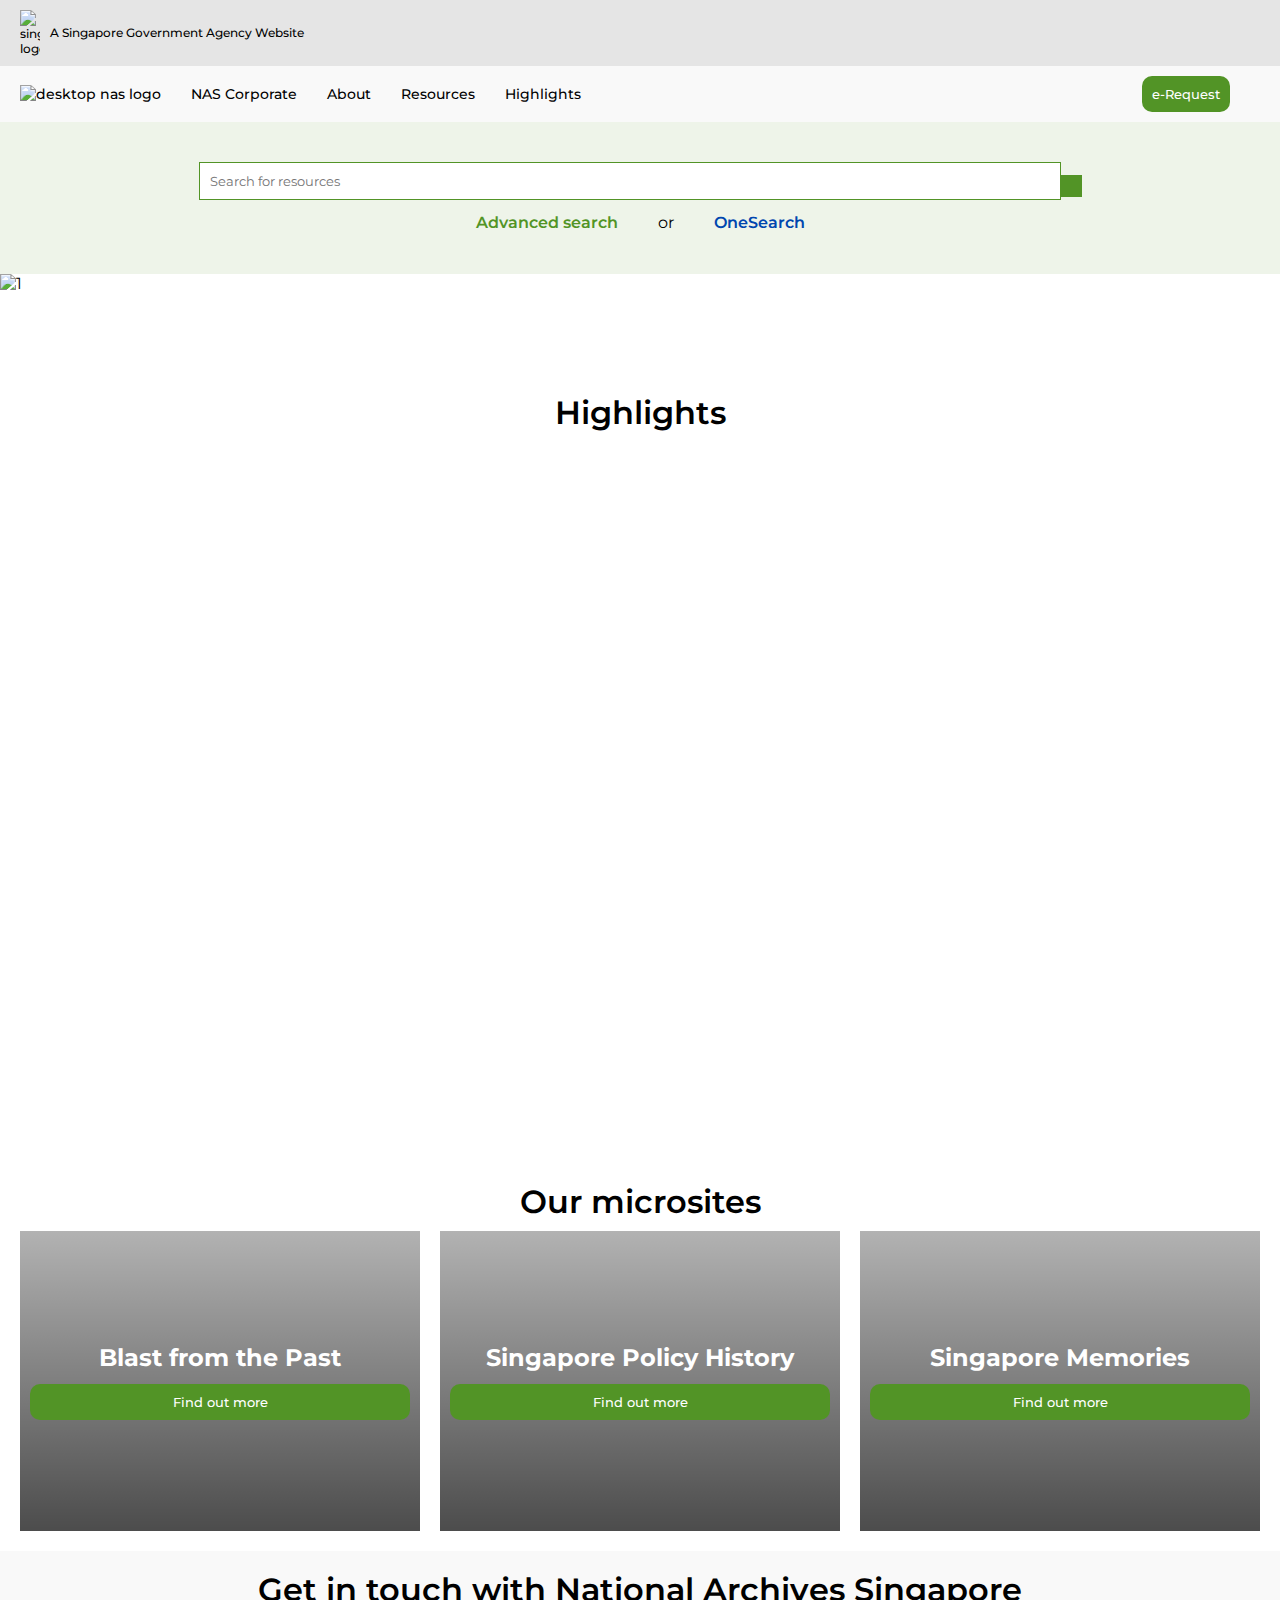
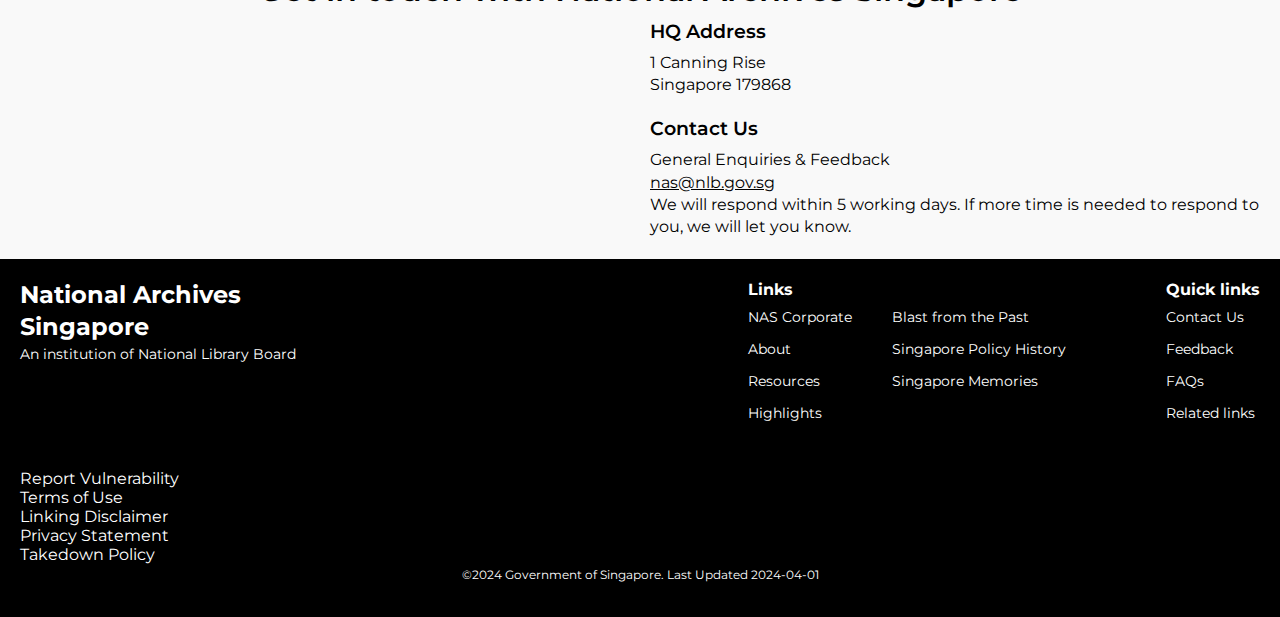
==== index.html @ fda17ac8 "adding html css js files" ====
<!DOCTYPE html>
<html lang="en">
  <head>
    <meta charset="UTF-8" />
    <meta name="viewport" content="width=device-width, initial-scale=1.0" />
    <title>National Archives Singapore Website</title>
    <link rel="stylesheet" href="css/style.css" />
    <link rel="preconnect" href="https://fonts.googleapis.com" />
    <link rel="preconnect" href="https://fonts.gstatic.com" crossorigin />
    <link
      href="https://fonts.googleapis.com/css2?family=Montserrat:ital,wght@0,100..900;1,100..900&display=swap"
      rel="stylesheet"
    />

    <script
      src="https://kit.fontawesome.com/2aeda9739a.js"
      crossorigin="anonymous"
    ></script>
    <script defer src="js/main.js"></script>
  </head>
  <body>
    <main>
      <!-- top section -->
      <div id="top">
        <img
          src="https://eservice.nlb.gov.sg/components/V2/content/img/singgov.svg"
          alt="singgov logo"
        />
        <p>A Singapore Government Agency Website</p>
      </div>

      <!-- navbar -->
      <nav class="header" id="navbar">
        <div class="left-nav">
          <div class="logo-desktop">
            <a href="index.html"
              ><img
                src="https://eservice.nlb.gov.sg/components/V2/content/img/nas.svg"
                alt="desktop nas logo"
            /></a>
          </div>
          <div class="logo-mobile">
            <a href="index.html"
              ><img
                src="https://eservice.nlb.gov.sg/components/V2/content/img/nas-logo.svg"
                alt="mobile nas logo"
            /></a>
          </div>
          <ul class="nav">
            <li><a href="#">NAS Corporate</a></li>
            <li><a href="#">About</a></li>
            <li id="menu1">
              <a href="#">Resources <i class="fa-solid fa-angle-down"></i></a>
            </li>
            <li id="menu2">
              <a href="#">Highlights <i class="fa-solid fa-angle-down"></i></a>
            </li>
          </ul>
        </div>

        <div class="right-nav">
          <div class="erequest">
            <button class="button">e-Request</button>
            <p><i class="fa-solid fa-magnifying-glass"></i></p>
          </div>
          <div class="menu" id="menu-trigger">
            <p><i class="fa-solid fa-bars"></i></p>
          </div>
        </div>
      </nav>

      <!-- dropdown -->
      <section class="dropdown" id="resources">
        <li><a href="#">Audiovisual and Sound Recordings</a></li>
        <li><a href="#">Oral History Interviews</a></li>
        <li><a href="#">Speeches and Press Releases</a></li>
        <li><a href="#">Maps and Building Plans</a></li>
        <li><a href="#">Posters</a></li>
        <li>
          <a href="#">Straits Settlements, Overseas and Private Records</a>
        </li>
        <li><a href="#">Government Records</a></li>
      </section>

      <section class="dropdown" id="highlights">
        <li><a href="#">National Day Messages</a></li>
        <li><a href="#">National Day Rally Speeches</a></li>
        <li><a href="#">Rediffusion Short Clips</a></li>
        <li><a href="#">Off The Record</a></li>
        <li><a href="#">The Battle for Merger Radio Talks</a></li>
        <li><a href="#">National Day Parades</a></li>
        <li><a href="#">Papers Presented to Parliament</a></li>
      </section>

      <!-- side menu -->
      <section class="header2" id="sidemenu">
        <div class="header">
          <div class="left-nav">
            <div class="logo-mobile">
              <img
                src="https://eservice.nlb.gov.sg/components/V2/content/img/nas-logo.svg"
                alt="mobile nas logo"
              />
            </div>
          </div>
          <div class="right-nav">
            <div class="close" id="close">
              <p><i class="fa-solid fa-xmark"></i></p>
            </div>
          </div>
        </div>

        <div class="side-nav">
          <li><a href="#">NAS Corporate</a></li>
          <li><a href="#">About</a></li>
          <li><a href="#">Resources</a></li>
          <li><a href="#">Highlights</a></li>
          <li><a href="#" class="button2">e-Request</a></li>
          <li>
            <a href="#"><i class="fa-solid fa-magnifying-glass"></i> Search</a>
          </li>
        </div>
      </section>

      <!-- search -->
      <section class="search">
        <div class="searchbar">
          <form action="">
            <input type="text" placeholder="Search for resources" />
            <button type="submit"><i class="fa-solid fa-search"></i></button>
          </form>
        </div>

        <div class="adv-search">
          <p>
            <a class="adv" href="#">Advanced search</a>
          </p>
          <p>or</p>
          <p>
            <a class="onesearch" href="#">OneSearch</a>
          </p>
        </div>
      </section>

      <!-- hero section -->
      <section class="carousel-container">
        <div class="slide">
          <img
            src="https://www.nas.gov.sg/archivesonline/displayMainPortalImages?id=184&fileName=P%20Ramlee_ArchivesOnline_Banner_960x320.png"
            alt="1"
          />
        </div>
        <div class="slide">
          <img
            src="https://www.nas.gov.sg/archivesonline/displayMainPortalImages?id=174&fileName=CM%20WEB%20BANNER%20960x320_LKY.jpg"
            alt="2"
          />
        </div>
        <div class="slide">
          <img
            src="https://www.nas.gov.sg/archivesonline/displayMainPortalImages?id=160&fileName=sands%20of%20time%20S2.png"
            alt="3"
          />
        </div>

        <div class="controls">
          <div id="prev" class="control">
            <i class="fa-solid fa-angle-left"></i>
          </div>
          <div id="next" class="control">
            <i class="fa-solid fa-angle-right"></i>
          </div>
        </div>
      </section>

      <!-- highlights -->
      <div class="highlights">
        <h2>Highlights</h2>

        <section class="highlights-grid">
          <div class="grid-item grid-item-1"></div>
          <div class="grid-item grid-item-2"></div>
          <div class="grid-item grid-item-3"></div>
          <div class="grid-item grid-item-4"></div>
          <div class="grid-item grid-item-5"></div>
          <div class="grid-item grid-item-6"></div>
          <div class="grid-item grid-item-7"></div>
        </section>
      </div>

      <!-- past, history, memories -->
      <section class="microsites">
        <h2>Our microsites</h2>
        <div class="info">
          <!-- past -->
          <figure class="grid past">
            <div class="content">
              <h3>Blast from the Past</h3>
              <button class="button">
                <a href="https://www.nas.gov.sg/archivesonline/blastfromthepast"
                  >Find out more</a
                >
              </button>
            </div>
          </figure>

          <!-- history -->
          <figure class="grid history">
            <div class="content">
              <h3>Singapore Policy History</h3>
              <button class="button">
                <a href="https://www.nas.gov.sg/archivesonline/policy_history"
                  >Find out more</a
                >
              </button>
            </div>
          </figure>

          <!-- memories -->
          <figure class="grid memories">
            <div class="content">
              <h3>Singapore Memories</h3>
              <button class="button">
                <a href="https://www.singaporememories.gov.sg/"
                  >Find out more</a
                >
              </button>
            </div>
          </figure>
        </div>
      </section>

      <!-- contact -->
      <section class="contact">
        <h2>Get in touch with National Archives Singapore</h2>
        <div class="grid-contact">
          <div class="map">
            <iframe
              src="https://www.google.com/maps/embed?pb=!1m18!1m12!1m3!1d3988.801915450578!2d103.8457775758011!3d1.293313061753235!2m3!1f0!2f0!3f0!3m2!1i1024!2i768!4f13.1!3m3!1m2!1s0x31da19a165018d7b%3A0x687e9d7ae5d98fc2!2sNational%20Archives%20Singapore!5e0!3m2!1sen!2ssg!4v1712725017317!5m2!1sen!2ssg"
              width="600"
              height="450"
              style="border: 0"
              allowfullscreen=""
              loading="lazy"
              referrerpolicy="no-referrer-when-downgrade"
            ></iframe>
          </div>
          <div class="contact-info">
            <div class="address">
              <h4>HQ Address</h4>
              <p>
                1 Canning Rise<br />
                Singapore 179868
              </p>
            </div>
            <div class="enquiry">
              <h4>Contact Us</h4>
              <p>
                General Enquiries &amp; Feedback<br />
                <a href="#"><u>nas@nlb.gov.sg</u></a
                ><br />
                We will respond within 5 working days. If more time is needed to
                respond to you, we will let you know.
              </p>
            </div>
          </div>
        </div>
      </section>

      <!-- footer -->
      <footer>
        <div class="footer">
          <div class="footer-logo">
            <h3>National Archives Singapore</h3>
            <p>An institution of National Library Board</p>
          </div>

          <div class="links">
            <div>
              <h5>Links</h5>
              <div class="link-grid">
                <div class="left">
                  <p>NAS Corporate</p>
                  <p>About</p>
                  <p>Resources</p>
                  <p>Highlights</p>
                </div>
                <div class="right">
                  <p>Blast from the Past</p>
                  <p>Singapore Policy History</p>
                  <p>Singapore Memories</p>
                </div>
              </div>
            </div>

            <div>
              <h5>Quick links</h5>
              <div>
                <p>Contact Us</p>
                <p>Feedback</p>
                <p>FAQs</p>
                <p>Related links</p>
              </div>
            </div>
          </div>
        </div>

        <div class="tc">
          <ul class="terms">
            <li>Report Vulnerability</li>
            <li>Terms of Use</li>
            <li>Linking Disclaimer</li>
            <li>Privacy Statement</li>
            <li>Takedown Policy</li>
          </ul>
          <p class="copyright">
            ©2024 Government of Singapore. Last Updated 2024-04-01
          </p>
        </div>
      </footer>
    </main>
  </body>
</html>
---- css/style.css ----
* {
  padding: 0;
  margin: 0;
}

body {
  font-family: "Montserrat", sans-serif;
}

a {
  text-decoration: none;
  color: black;
}

h2 {
  font-size: 1.4rem;
  font-weight: 600;
  padding-bottom: 10px;
  line-height: 1.7rem;
  text-align: center;
}

h4 {
  font-size: 1.2rem;
  font-weight: 600;
  padding-bottom: 10px;
  line-height: 1.4rem;
}

p {
  font-size: 0.875rem;
  line-height: 1.2rem;
}

.highlights,
.microsites,
.contact {
  padding: 20px;
}

button {
  border: none;
  background-color: #529426;
  color: white;
  padding: 10px;
  text-align: center;
  font-weight: 500;
  font-family: "Montserrat", sans-serif;
}

button a {
  color: white;
}

button:hover {
  opacity: 0.8;
  cursor: pointer;
}

.button {
  border-radius: 10px;
}

/* top section */
#top {
  background-color: #e5e5e5;
  padding: 10px 20px;
  display: flex;
  align-items: center;
  justify-content: left;
  gap: 10px;
  font-size: 0.75rem;
  font-weight: 500;
}

#top img {
  width: 20px;
}

#top p {
  font-size: 0.75rem;
}

/* navbar */
ul,
ol,
li {
  text-decoration: none;
  list-style: none;
  margin: 0;
}

.header {
  display: flex;
  align-items: center;
  justify-content: space-between;
  padding: 10px 20px;
  font-size: 0.875rem;
  font-weight: 500;
}

.header {
  background-color: #f9f9f9;
}

.left-nav {
  display: flex;
  align-items: center;
  gap: 30px;
}

.logo-desktop {
  display: none;
}

.logo-desktop img {
  width: 100px;
}

.right-nav {
  display: flex;
  align-items: center;
  justify-content: space-between;
}

.right-nav p {
  font-size: 1.4rem;
}

.logo-mobile {
  display: block;
}

.logo-mobile img {
  width: 40px;
}

.nav,
.erequest {
  display: none;
  flex-direction: row;
  align-items: center;
  gap: 30px;
}

.menu,
.close {
  font-size: 1.7rem;
  display: block;
}

.close {
  color: black;
}

/* side menu */
.header2 {
  display: none;
  position: fixed;
  top: 44px;
  width: 100%;
  height: auto;
  z-index: 1;
  opacity: 1;
  animation: fadeIn 0.5s ease-in-out;
  background-color: #529426;
  color: white;
  font-size: 1rem;
  font-weight: 500;
  text-align: center;
}

@keyframes fadeIn {
  0% {
    opacity: 0;
  }
  100% {
    opacity: 1;
  }
}

.side-nav {
  padding: 20px;
  line-height: 3rem;
}

.side-nav a {
  color: white;
}

.show {
  display: block;
}

.button2 {
  background-color: white;
  color: #529426 !important;
  padding: 10px;
  border-radius: 10px;
}

/* dropdown */
.dropdown {
  position: absolute;
  background-color: #f9f9f9;
  font-size: 0.875rem;
  padding: 10px;
  margin-top: -20px;
  display: none;
  line-height: 2rem;
  box-shadow: 0 0 5px 0 rgba(0, 0, 0, 0.2);
  z-index: 1;
  animation: fade 0.5s ease-in-out;
}

@keyframes fade {
  0% {
    opacity: 0;
  }
  100% {
    opacity: 1;
  }
}

.dropdown a {
  margin: 20px;
}

.dropdown a:hover {
  color: #529426;
  cursor: pointer;
}

#resources {
  margin-left: 350px;
}

#highlights {
  margin-left: 470px;
}

.showdropdown {
  display: block;
}

/* search */
.search {
  display: flex;
  justify-content: center;
  align-items: center;
  flex-direction: column;
  padding: 40px;
  background-color: #eef4e9;
}

.search h2 {
  text-align: center;
  padding-bottom: 40px;
}

.searchbar {
  width: 100%;
  text-align: center;
}

.searchbar input[type="text"],
.searchbar button {
  padding: 10px;
  border: 1px solid #529426;
  font-family: "Montserrat", sans-serif;
}

.searchbar input[type="text"] {
  background-color: white;
  width: 70%;
}

.searchbar button {
  background-color: #529426;
  color: white;
  cursor: pointer;
  margin-left: -5px;
}

.adv-search {
  display: flex;
  align-items: center;
  gap: 40px;
  padding-top: 12px;
}

.adv {
  color: #529426;
  font-weight: 600;
}

.onesearch {
  color: #0046af;
  font-weight: 600;
}

/* hero section */
.carousel-container {
  position: relative;
  width: 100%;
  min-height: 100px;
  height: auto;
  overflow: hidden;
}

.slide {
  width: 100%;
  display: none;
}

.slide img {
  width: 100%;
  height: 100%;
  object-fit: cover;
}

.controls {
  width: 100%;
  position: absolute;
  display: flex;
  justify-content: space-between;
  align-items: center;
  top: 50%;
  color: white;
  font-size: 2.5rem;
}

.control {
  margin: 0 20px;
  filter: drop-shadow(0 0 0.5rem darkgrey);
}

/* highlights */
.highlights-grid {
  max-width: 1000px;
  min-height: 400px;
  display: grid;
  gap: 10px;
  grid-template-columns: repeat(4, 1fr);
  grid-template-areas:
    "box1 box1 box2 box2"
    "box3 box3 box4 box4"
    "box5 box5 box6 box6"
    "box7 box7 box8 box8";
}

.grid-item {
  background-size: cover;
  background-repeat: no-repeat;
  background-position: top;
}

.grid-item-1 {
  grid-area: box1;
  background-image: url(https://www.nas.gov.sg/archivesonline/style/main_portal/highlights/highlights2.jpg);
}

.grid-item-2 {
  grid-area: box2;
  background-image: url(https://www.nas.gov.sg/archivesonline/style/main_portal/highlights/highlights3.jpg);
}

.grid-item-3 {
  grid-area: box3;
  background-image: url(https://www.nas.gov.sg/archivesonline/style/main_portal/highlights/highlights4.jpg);
  background-position: bottom;
}

.grid-item-4 {
  grid-area: box4;
  background-image: url(https://www.nas.gov.sg/archivesonline/style/main_portal/highlights/highlights5.jpg);
}

.grid-item-5 {
  grid-area: box5;
  background-image: url(https://www.nas.gov.sg/archivesonline/style/main_portal/highlights/highlights6.jpg);
}

.grid-item-6 {
  grid-area: box6;
  background-image: url(https://www.nas.gov.sg/archivesonline/style/main_portal/highlights/highlights7.jpg);
}

.grid-item-7 {
  grid-area: box7;
  background-image: url(https://www.nas.gov.sg/archivesonline/style/main_portal/highlights/highlights8.jpg);
  background-position: bottom;
}

/* past, history, memories */
.info {
  display: grid;
  gap: 20px;
}

.grid {
  display: flex;
  justify-content: center;
  align-items: center;
  height: 200px;
  background-size: cover;
  background-position: center;
}

.past {
  background-image: linear-gradient(
      to bottom,
      rgba(0, 0, 0, 0.3),
      rgba(0, 0, 0, 0.7)
    ),
    url(https://www.nas.gov.sg/archivesonline/watermark/picas_data/tn_pcd/19980005065-8073-3222-4835/img0086.jpg);
}

.history {
  background-image: linear-gradient(
      to bottom,
      rgba(0, 0, 0, 0.3),
      rgba(0, 0, 0, 0.7)
    ),
    url(https://www.nas.gov.sg/archivesonline/watermark/picas_data/tn_pcd/19980002739-8154-3221-0893/img0088.jpg);
}

.memories {
  background-image: linear-gradient(
      to bottom,
      rgba(0, 0, 0, 0.3),
      rgba(0, 0, 0, 0.7)
    ),
    url(https://www.nas.gov.sg/archivesonline/watermark/picas_data/tn_pcd/19980001353-8151-3231-2011/img0027.jpg);
}

.content {
  color: white;
  display: flex;
  flex-direction: column;
  flex-wrap: wrap;
  flex: 1;
  justify-content: center;
  align-items: center;
  text-align: center;
  gap: 10px;
  padding: 10px;
}

.content button {
  width: 100%;
}

/* contact */
.contact {
  background-color: #f9f9f9;
}

.grid-contact {
  display: grid;
  grid-template-columns: 1fr;
  gap: 20px;
}

.map {
  padding-bottom: 50%;
  position: relative;
}

.map iframe {
  width: 100%;
  height: 100%;
  position: absolute;
  top: 0;
  left: 0;
}

.address {
  padding-bottom: 20px;
}

/* footer */
footer {
  background-color: black;
  color: white;
  padding: 20px;
}

.footer {
  display: flex;
  flex-direction: column;
  gap: 20px;
}

.footer-logo {
  width: 100%;
}

.footer p {
  font-size: 0.875rem;
}

.links {
  display: flex;
  gap: 100px;
}

.link-grid {
  display: flex;
  flex-direction: column;
}

.links p {
  line-height: 2rem;
}

.tc {
  padding-top: 40px;
}

.tc p {
  font-size: 0.75rem;
  text-align: center;
  padding-bottom: 10px;
}

/* basic search */
.basic-search {
  display: flex;
  flex-direction: column;
  justify-content: space-evenly;
  padding: 20px;
  gap: 50px;
}

input[type="checkbox"] {
  position: absolute;
  display: none;
}

.database {
  text-align: left;
}

.database * {
  display: inline-block;
}

.database label {
  min-width: 100px;
  padding: 8px 10px;
  margin-bottom: 10px;
  border-radius: 20px;
  border: 1px solid #529426;
  transition: all 0.1s ease;
  cursor: pointer;
}

.database label:hover {
  background-color: #529426;
  color: white;
}

.pagination {
  display: flex;
  align-items: center;
  flex-direction: column;
  padding-bottom: 20px;
}

.pages {
  display: flex;
  align-items: center;
  gap: 10px;
}

/* results */

.results {
  padding-bottom: 20px;
}

.result {
  padding-bottom: 20px;
}

figure {
  display: flex;
  gap: 10px;
}

.square {
  background-color: lightgrey;
  min-width: 80px;
  height: 80px;
}

@media (min-width: 767px) {
  h2 {
    font-size: 2rem;
    line-height: 2.4rem;
  }

  h3 {
    font-size: 1.5rem;
    line-height: 2rem;
  }

  h5,
  p {
    font-size: 1rem;
    line-height: 1.4rem;
  }

  /* navbar */
  .logo-desktop {
    display: block;
  }

  .logo-mobile {
    display: none;
  }

  .nav,
  .erequest {
    display: flex;
  }

  .menu,
  .close {
    display: none;
  }

  /* highlights */
  .highlights-grid {
    margin: auto;
    height: 700px;
    grid-template-areas:
      "box1 box1 box2 box3"
      "box4 box5 box5 box3"
      "box6 box6 box7 box7";
  }

  .grid-item-1 {
    background-image: url(https://www.nas.gov.sg/archivesonline/style/main_portal/highlights/highlights2.jpg);
  }

  .grid-item-2 {
    background-image: url(https://www.nas.gov.sg/archivesonline/style/main_portal/highlights/highlights7-lg.jpg);
  }

  .grid-item-3 {
    background-image: url(https://www.nas.gov.sg/archivesonline/style/main_portal/highlights/highlights3-lg.jpg);
    background-position: top;
  }

  .grid-item-4 {
    background-image: url(https://www.nas.gov.sg/archivesonline/style/main_portal/highlights/highlights5-lg.jpg);
  }

  .grid-item-5 {
    background-image: url(https://www.nas.gov.sg/archivesonline/style/main_portal/highlights/highlights6.jpg);
  }

  .grid-item-6 {
    background-image: url(https://www.nas.gov.sg/archivesonline/style/main_portal/highlights/highlights4.jpg);
    background-position: bottom;
  }

  .grid-item-7 {
    background-image: url(https://www.nas.gov.sg/archivesonline/style/main_portal/highlights/highlights8.jpg);
    background-position: bottom;
  }

  /* past, history, memories */
  .info {
    grid-template-columns: repeat(3, 1fr);
  }

  .grid {
    height: 300px;
  }

  /* contact */
  .grid-contact {
    grid-template-columns: 1fr 1fr;
  }

  .map {
    padding: 0;
  }

  /* footer */
  .footer {
    flex-direction: row;
    justify-content: space-between;
  }

  .footer-logo {
    width: 300px;
  }

  .link-grid {
    display: flex;
    flex-direction: row;
    gap: 40px;
  }

  /* results */
  .basic-search {
    flex-direction: row;
  }

  .pagination {
    align-items: flex-end;
  }
}
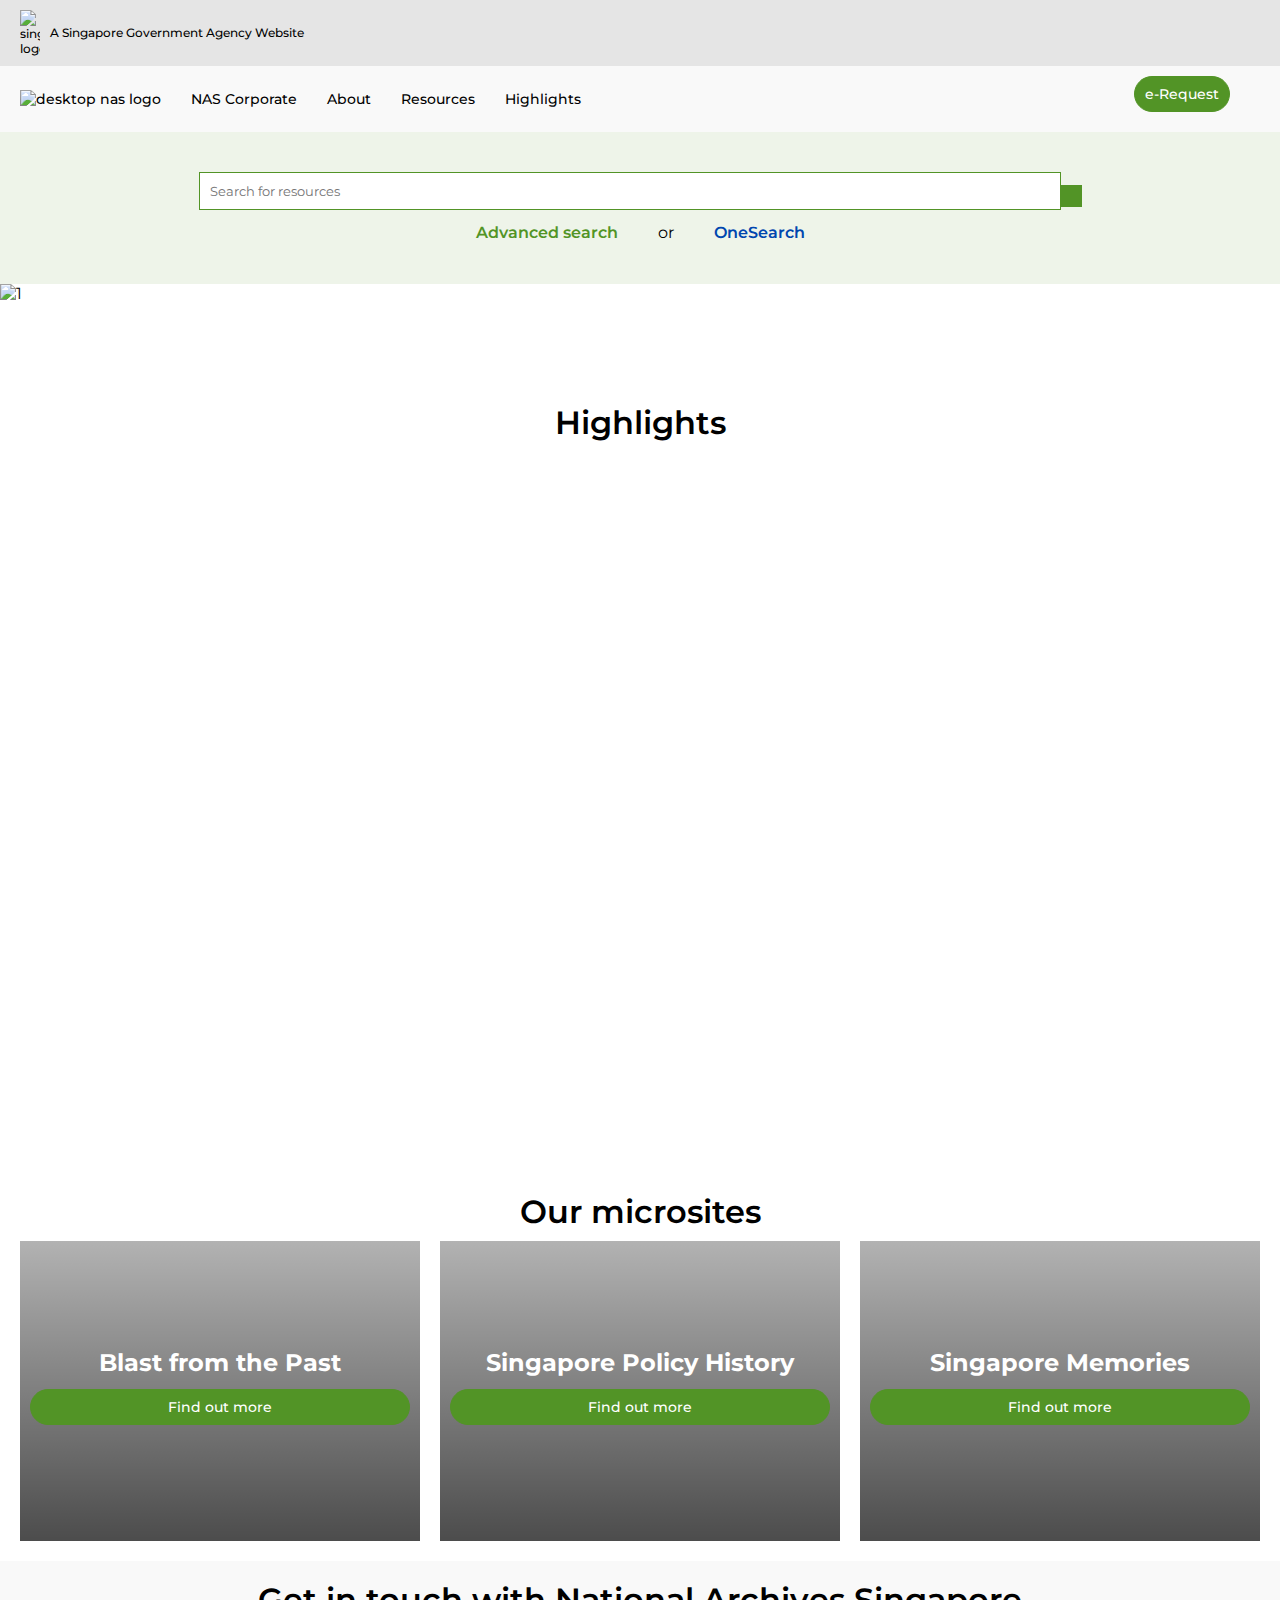
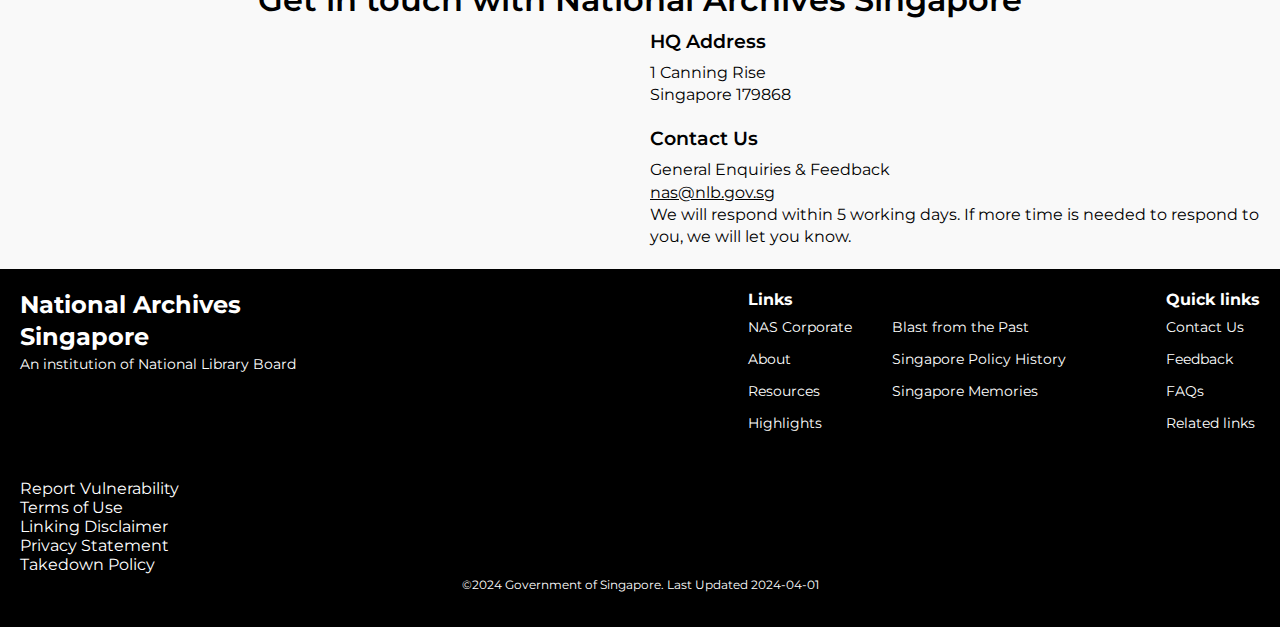
==== commit 9029b520: "css html changes for filtering button" ====
--- a/index.html
+++ b/index.html
@@ -320,4 +320,4 @@
       </footer>
     </main>
   </body>
-</html>+</html>
--- a/css/style.css
+++ b/css/style.css
@@ -533,30 +533,27 @@
   gap: 50px;
 }
 
-input[type="checkbox"] {
-  position: absolute;
-  display: none;
-}
-
-.database {
+.buttons {
   text-align: left;
-}
-
-.database * {
+  padding-top: 20px;
+}
+
+.buttons * {
   display: inline-block;
 }
 
-.database label {
-  min-width: 100px;
+.button {
+  min-width: 80px;
   padding: 8px 10px;
   margin-bottom: 10px;
   border-radius: 20px;
   border: 1px solid #529426;
+  font-size: 0.875rem;
   transition: all 0.1s ease;
   cursor: pointer;
 }
 
-.database label:hover {
+.button:hover {
   background-color: #529426;
   color: white;
 }
@@ -566,6 +563,7 @@
   align-items: center;
   flex-direction: column;
   padding-bottom: 20px;
+  font-size: 0.875rem;
 }
 
 .pages {
@@ -575,7 +573,6 @@
 }
 
 /* results */
-
 .results {
   padding-bottom: 20px;
 }
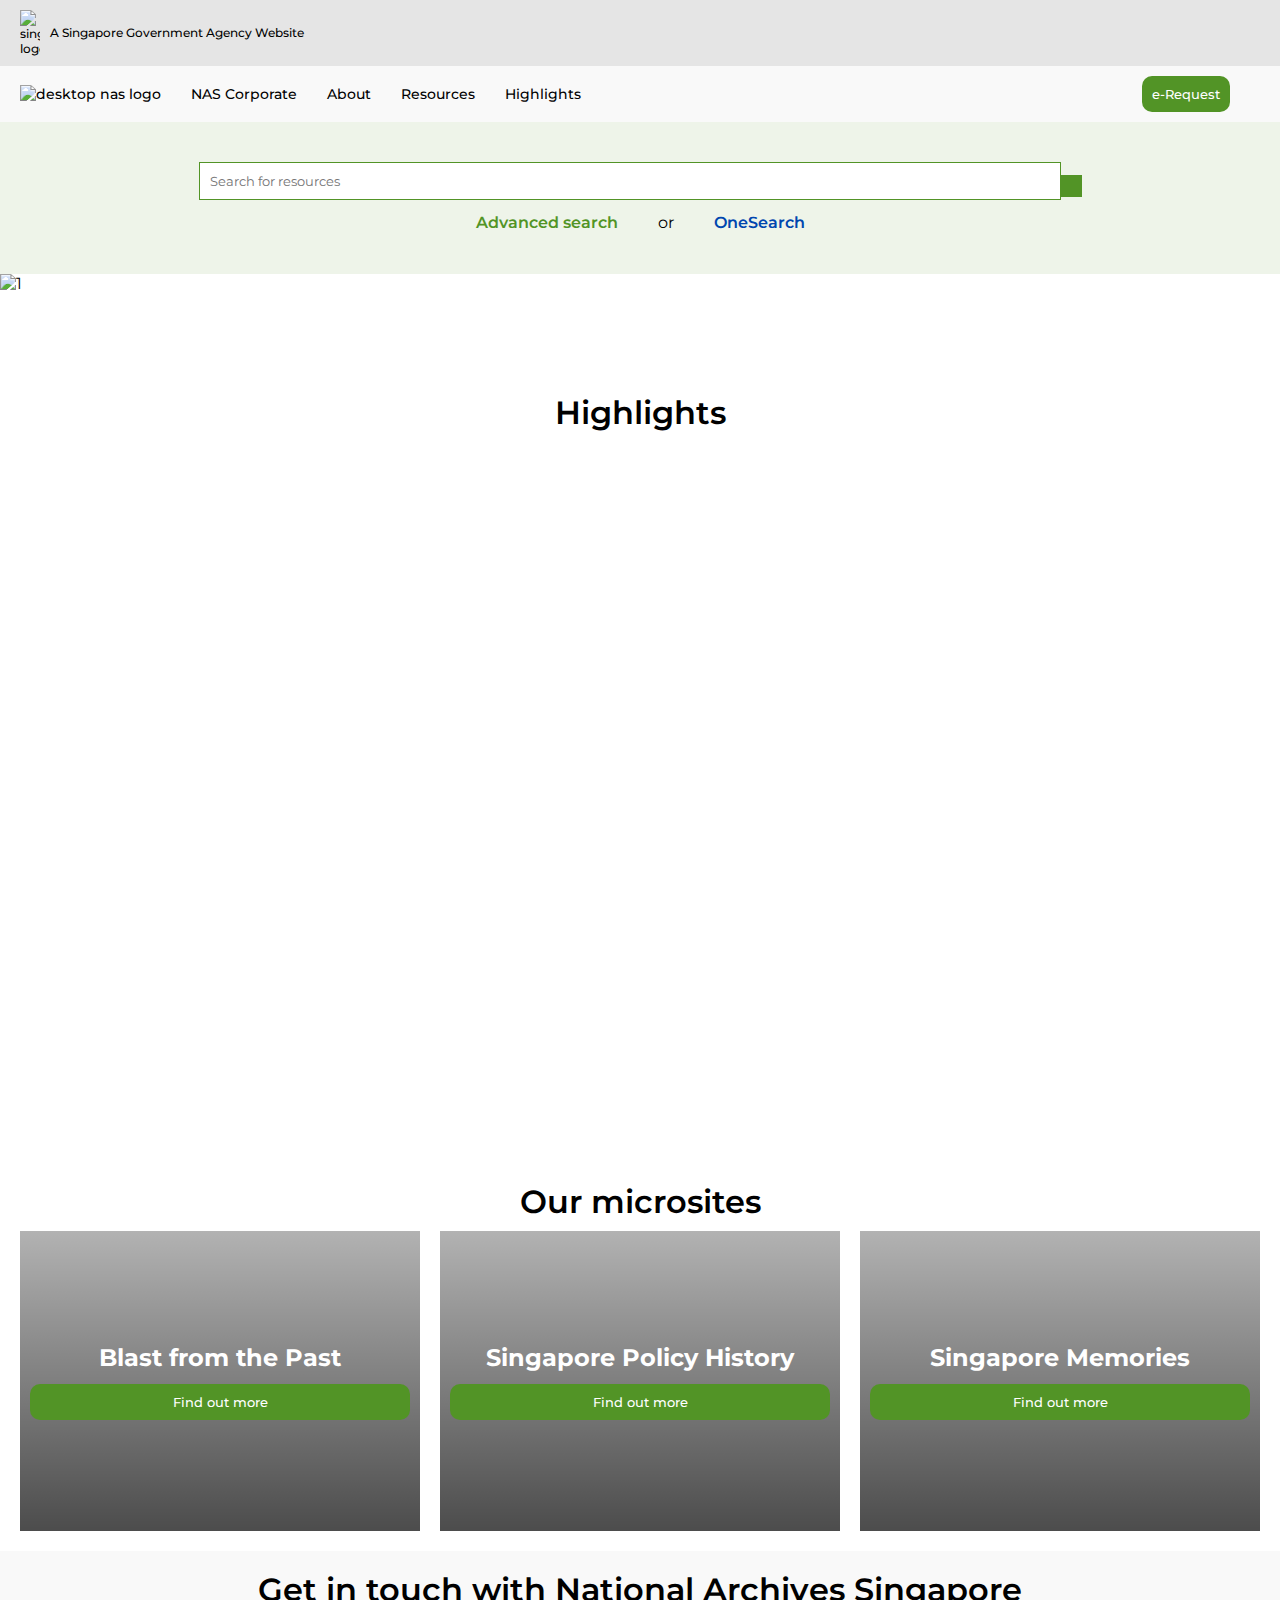
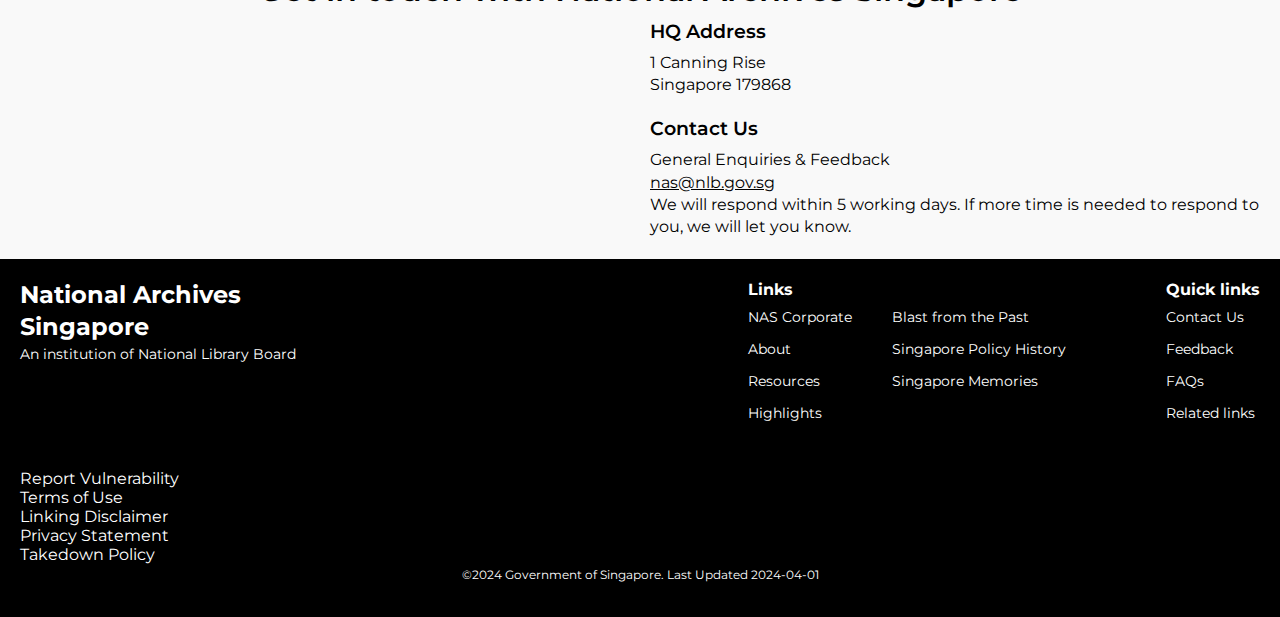
==== commit bd313ff9: "added id to form and input" ====
--- a/index.html
+++ b/index.html
@@ -125,8 +125,8 @@
       <!-- search -->
       <section class="search">
         <div class="searchbar">
-          <form action="">
-            <input type="text" placeholder="Search for resources" />
+          <form action="" id="search-form">
+            <input type="text" id="searching" placeholder="Search for resources" />
             <button type="submit"><i class="fa-solid fa-search"></i></button>
           </form>
         </div>
--- a/css/style.css
+++ b/css/style.css
@@ -526,34 +526,36 @@
 
 /* basic search */
 .basic-search {
-  display: flex;
-  flex-direction: column;
-  justify-content: space-evenly;
+  display: grid;
+  grid-template-columns: 1fr;
+  flex-wrap: wrap;
   padding: 20px;
   gap: 50px;
 }
 
-.buttons {
-  text-align: left;
-  padding-top: 20px;
-}
-
-.buttons * {
-  display: inline-block;
-}
-
-.button {
-  min-width: 80px;
-  padding: 8px 10px;
-  margin-bottom: 10px;
+.filter-btns {
+  display: flex;
+  flex-wrap: wrap;
+  padding: 20px 0;
+  gap: 10px;
+}
+
+.filter-btn {
+  border: 1px solid #529426;
+  background-color: white;
+  color: black;
   border-radius: 20px;
+  padding: 10px;
+  cursor: pointer;
+}
+
+.filter-btn:hover {
   border: 1px solid #529426;
-  font-size: 0.875rem;
-  transition: all 0.1s ease;
-  cursor: pointer;
-}
-
-.button:hover {
+  background-color: #529426;
+  color: white;
+}
+
+.filter-btn.active {
   background-color: #529426;
   color: white;
 }
@@ -579,6 +581,10 @@
 
 .result {
   padding-bottom: 20px;
+}
+
+.result-hide {
+  display: none;
 }
 
 figure {
@@ -705,7 +711,7 @@
 
   /* results */
   .basic-search {
-    flex-direction: row;
+    grid-template-columns: 1fr 2fr;
   }
 
   .pagination {
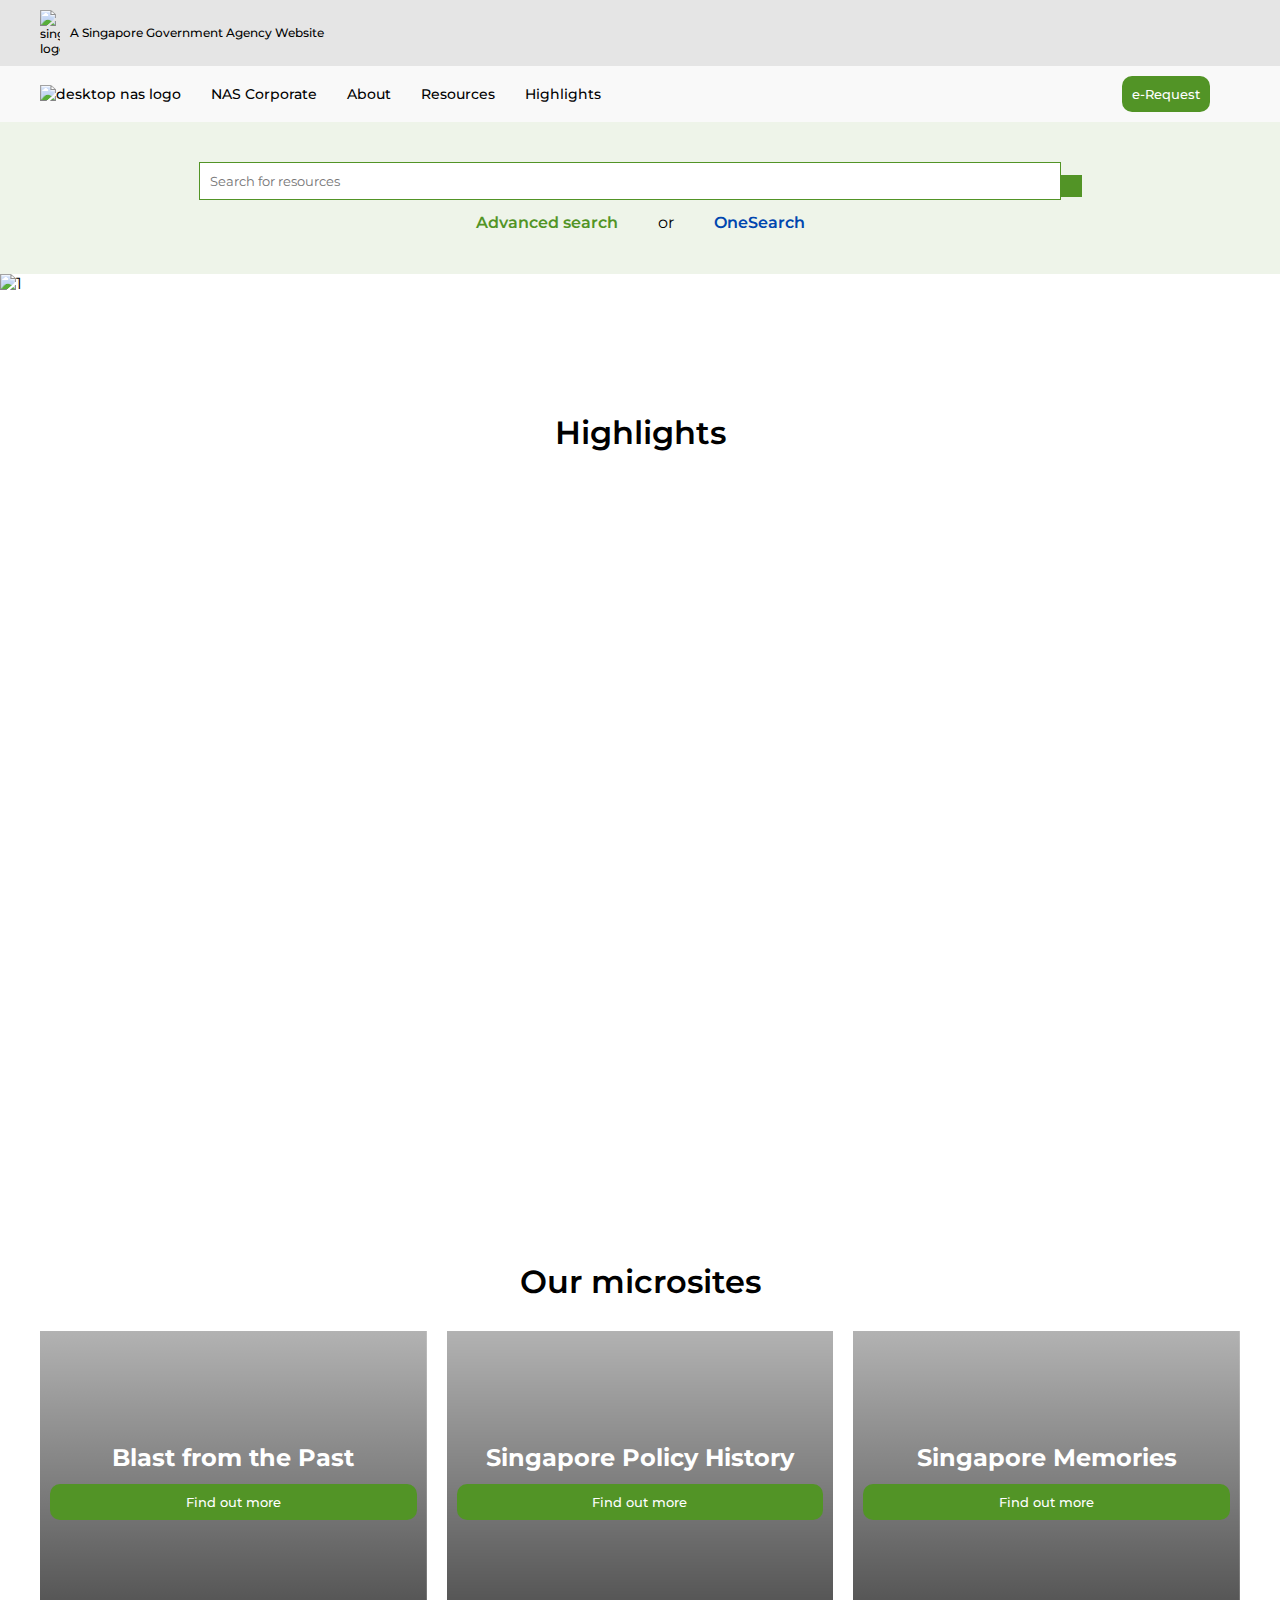
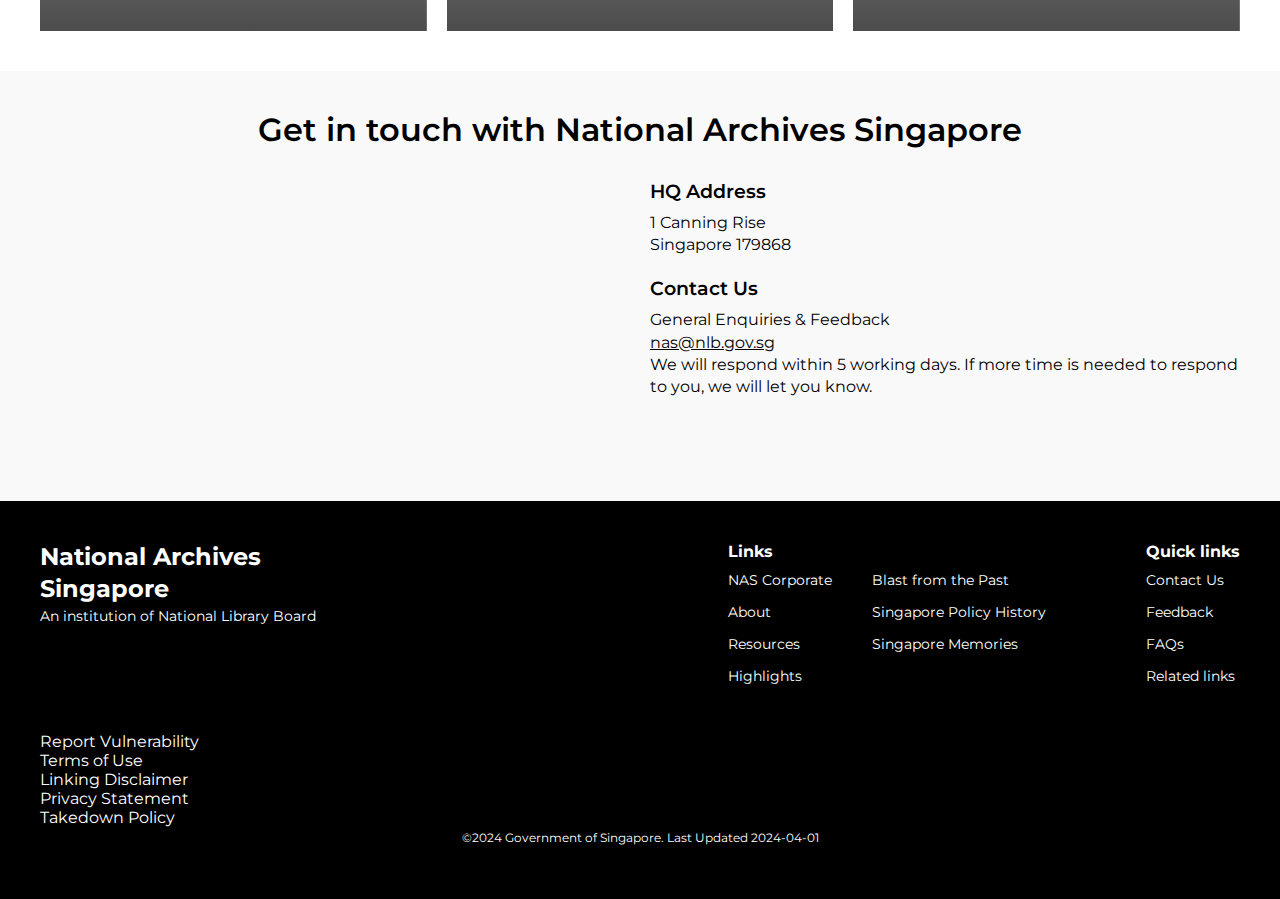
==== commit 737a6531: "increased padding" ====
--- a/index.html
+++ b/index.html
@@ -239,6 +239,7 @@
               src="https://www.google.com/maps/embed?pb=!1m18!1m12!1m3!1d3988.801915450578!2d103.8457775758011!3d1.293313061753235!2m3!1f0!2f0!3f0!3m2!1i1024!2i768!4f13.1!3m3!1m2!1s0x31da19a165018d7b%3A0x687e9d7ae5d98fc2!2sNational%20Archives%20Singapore!5e0!3m2!1sen!2ssg!4v1712725017317!5m2!1sen!2ssg"
               width="600"
               height="450"
+              float="right"
               style="border: 0"
               allowfullscreen=""
               loading="lazy"
--- a/css/style.css
+++ b/css/style.css
@@ -15,7 +15,7 @@
 h2 {
   font-size: 1.4rem;
   font-weight: 600;
-  padding-bottom: 10px;
+  padding-bottom: 30px;
   line-height: 1.7rem;
   text-align: center;
 }
@@ -35,7 +35,7 @@
 .highlights,
 .microsites,
 .contact {
-  padding: 20px;
+  padding: 40px;
 }
 
 button {
@@ -64,7 +64,7 @@
 /* top section */
 #top {
   background-color: #e5e5e5;
-  padding: 10px 20px;
+  padding: 10px 40px;
   display: flex;
   align-items: center;
   justify-content: left;
@@ -94,7 +94,7 @@
   display: flex;
   align-items: center;
   justify-content: space-between;
-  padding: 10px 20px;
+  padding: 10px 40px;
   font-size: 0.875rem;
   font-weight: 500;
 }
@@ -454,6 +454,7 @@
 /* contact */
 .contact {
   background-color: #f9f9f9;
+  min-height: 350px;
 }
 
 .grid-contact {
@@ -483,7 +484,7 @@
 footer {
   background-color: black;
   color: white;
-  padding: 20px;
+  padding: 40px;
 }
 
 .footer {
